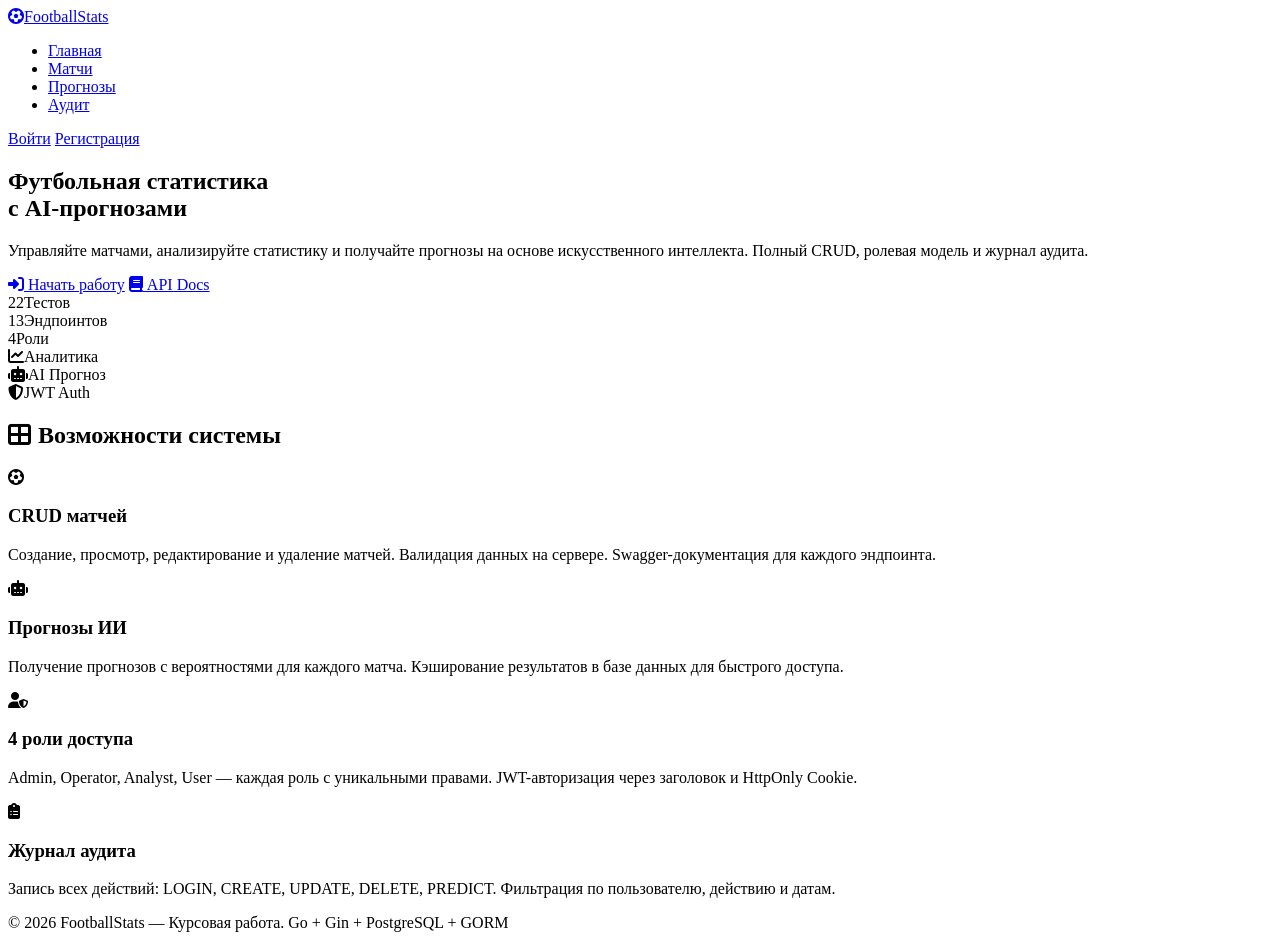
==== frontend/index.html @ 7b6fcb59 "FULL BDBDBDBDBD" ====
<!DOCTYPE html>
<html lang="ru">
<head>
    <meta charset="UTF-8">
    <meta name="viewport" content="width=device-width, initial-scale=1.0">
    <title>Football Stats — Статистика матчей</title>
    <link rel="stylesheet" href="/static/css/styles.css">
    <link href="https://fonts.googleapis.com/css2?family=Inter:wght@300;400;500;600;700;800&display=swap" rel="stylesheet">
    <link rel="stylesheet" href="https://cdnjs.cloudflare.com/ajax/libs/font-awesome/6.4.0/css/all.min.css">
</head>
<body>
    <nav class="navbar">
        <div class="container nav-container">
            <a href="/" class="logo"><i class="fas fa-futbol"></i><span>FootballStats</span></a>
            <ul class="nav-menu">
                <li><a href="/" class="active">Главная</a></li>
                <li><a href="/matches">Матчи</a></li>
                <li><a href="/predict">Прогнозы</a></li>
                <li><a href="/audit">Аудит</a></li>
            </ul>
            <div class="nav-actions">
                <a href="/login" class="btn btn-outline btn-sm">Войти</a>
                <a href="/login#register" class="btn btn-primary btn-sm">Регистрация</a>
            </div>
            <div class="hamburger"><span></span><span></span><span></span></div>
        </div>
    </nav>

    <section class="hero">
        <div class="container">
            <div class="hero-content">
                <h1 class="hero-title">Футбольная статистика<br><span>с AI-прогнозами</span></h1>
                <p class="hero-subtitle">Управляйте матчами, анализируйте статистику и получайте прогнозы на основе искусственного интеллекта. Полный CRUD, ролевая модель и журнал аудита.</p>
                <div class="hero-buttons">
                    <a href="/login" class="btn btn-primary btn-lg"><i class="fas fa-sign-in-alt"></i> Начать работу</a>
                    <a href="/swagger/index.html" class="btn btn-outline btn-lg" target="_blank"><i class="fas fa-book"></i> API Docs</a>
                </div>
                <div class="hero-stats">
                    <div class="stat-item"><span class="stat-number">22</span><span class="stat-label">Тестов</span></div>
                    <div class="stat-item"><span class="stat-number">13</span><span class="stat-label">Эндпоинтов</span></div>
                    <div class="stat-item"><span class="stat-number">4</span><span class="stat-label">Роли</span></div>
                </div>
            </div>
            <div class="hero-visual">
                <div class="floating-card fc1"><i class="fas fa-chart-line"></i><span>Аналитика</span></div>
                <div class="floating-card fc2"><i class="fas fa-robot"></i><span>AI Прогноз</span></div>
                <div class="floating-card fc3"><i class="fas fa-shield-alt"></i><span>JWT Auth</span></div>
            </div>
        </div>
    </section>

    <section class="section">
        <div class="container">
            <div class="section-header">
                <h2 class="section-title"><i class="fas fa-th-large"></i> Возможности системы</h2>
            </div>
            <div class="features-grid">
                <div class="feature-card">
                    <div class="feature-icon green"><i class="fas fa-futbol"></i></div>
                    <h3>CRUD матчей</h3>
                    <p>Создание, просмотр, редактирование и удаление матчей. Валидация данных на сервере. Swagger-документация для каждого эндпоинта.</p>
                </div>
                <div class="feature-card">
                    <div class="feature-icon blue"><i class="fas fa-robot"></i></div>
                    <h3>Прогнозы ИИ</h3>
                    <p>Получение прогнозов с вероятностями для каждого матча. Кэширование результатов в базе данных для быстрого доступа.</p>
                </div>
                <div class="feature-card">
                    <div class="feature-icon purple"><i class="fas fa-user-shield"></i></div>
                    <h3>4 роли доступа</h3>
                    <p>Admin, Operator, Analyst, User — каждая роль с уникальными правами. JWT-авторизация через заголовок и HttpOnly Cookie.</p>
                </div>
                <div class="feature-card">
                    <div class="feature-icon amber"><i class="fas fa-clipboard-list"></i></div>
                    <h3>Журнал аудита</h3>
                    <p>Запись всех действий: LOGIN, CREATE, UPDATE, DELETE, PREDICT. Фильтрация по пользователю, действию и датам.</p>
                </div>
            </div>
        </div>
    </section>

    <footer class="footer">
        <div class="container">
            <p>&copy; 2026 FootballStats — Курсовая работа. Go + Gin + PostgreSQL + GORM</p>
        </div>
    </footer>

    <script src="/static/js/api.js"></script>
    <script src="/static/js/app.js"></script>
    <script src="/static/js/auth.js"></script>
    <script>Auth.check();</script>
</body>
</html>
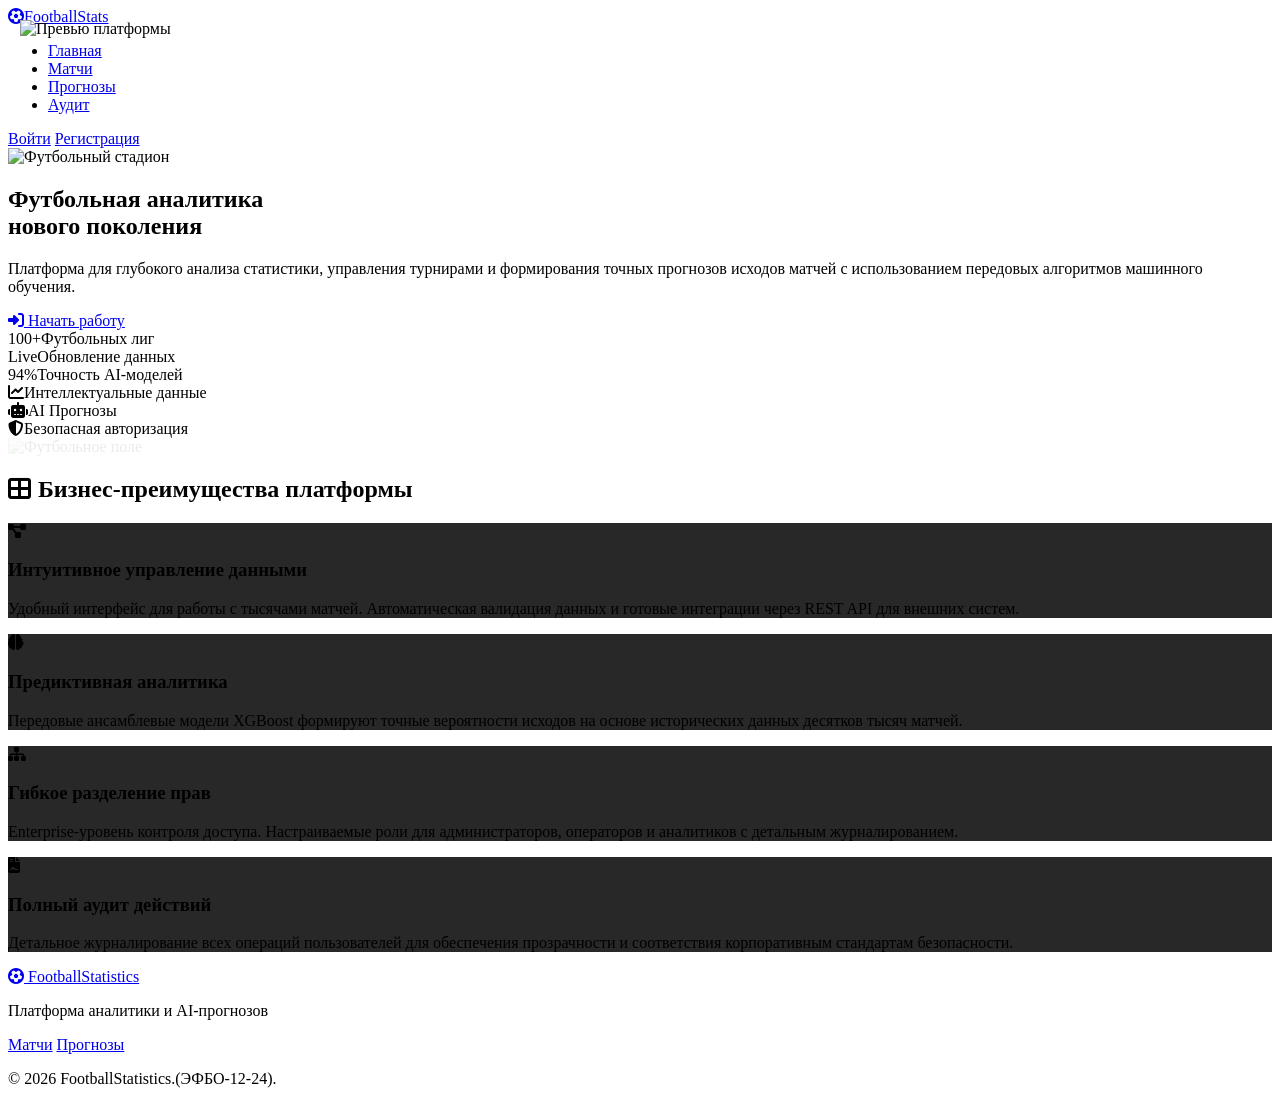
==== commit 41ec21c7: "ФУЛЛ обновление фронтенда: черно-желтый дизайн + фотографии" ====
--- a/frontend/index.html
+++ b/frontend/index.html
@@ -3,7 +3,8 @@
 <head>
     <meta charset="UTF-8">
     <meta name="viewport" content="width=device-width, initial-scale=1.0">
-    <title>Football Stats — Статистика матчей</title>
+    <title>FootballStatistics — Аналитика и AI-прогнозы</title>
+    <meta name="description" content="FootballStatistics — коммерческая платформа для анализа футбольной статистики, управления турнирами и AI-прогнозов исходов матчей.">
     <link rel="stylesheet" href="/static/css/styles.css">
     <link href="https://fonts.googleapis.com/css2?family=Inter:wght@300;400;500;600;700;800&display=swap" rel="stylesheet">
     <link rel="stylesheet" href="https://cdnjs.cloudflare.com/ajax/libs/font-awesome/6.4.0/css/all.min.css">
@@ -13,10 +14,10 @@
         <div class="container nav-container">
             <a href="/" class="logo"><i class="fas fa-futbol"></i><span>FootballStats</span></a>
             <ul class="nav-menu">
-                <li><a href="/" class="active">Главная</a></li>
-                <li><a href="/matches">Матчи</a></li>
-                <li><a href="/predict">Прогнозы</a></li>
-                <li><a href="/audit">Аудит</a></li>
+                <li data-role="admin,operator,analyst,user"><a href="/" class="active">Главная</a></li>
+                <li data-role="admin,operator,analyst,user"><a href="/matches">Матчи</a></li>
+                <li data-role="admin,operator,analyst,user"><a href="/predict">Прогнозы</a></li>
+                <li data-role="admin"><a href="/audit">Аудит</a></li>
             </ul>
             <div class="nav-actions">
                 <a href="/login" class="btn btn-outline btn-sm">Войти</a>
@@ -26,62 +27,81 @@
         </div>
     </nav>
 
-    <section class="hero">
-        <div class="container">
-            <div class="hero-content">
-                <h1 class="hero-title">Футбольная статистика<br><span>с AI-прогнозами</span></h1>
-                <p class="hero-subtitle">Управляйте матчами, анализируйте статистику и получайте прогнозы на основе искусственного интеллекта. Полный CRUD, ролевая модель и журнал аудита.</p>
-                <div class="hero-buttons">
-                    <a href="/login" class="btn btn-primary btn-lg"><i class="fas fa-sign-in-alt"></i> Начать работу</a>
-                    <a href="/swagger/index.html" class="btn btn-outline btn-lg" target="_blank"><i class="fas fa-book"></i> API Docs</a>
+    <main>
+        <section class="hero">
+            <img src="/static/foto/index1.jpg" alt="Футбольный стадион" class="photo-landscape">
+            <div class="photo-overlay"></div>
+            <div class="container hero-with-bg">
+                <div class="hero-content">
+                    <h1 class="hero-title">Футбольная аналитика<br><span>нового поколения</span></h1>
+                    <p class="hero-subtitle">Платформа для глубокого анализа статистики, управления турнирами и формирования точных прогнозов исходов матчей с использованием передовых алгоритмов машинного обучения.</p>
+                    <div class="hero-buttons">
+                        <a href="/login" class="btn btn-primary btn-lg"><i class="fas fa-sign-in-alt"></i> Начать работу</a>
+                    </div>
+                    <div class="hero-stats">
+                        <div class="stat-item"><span class="stat-number">100+</span><span class="stat-label">Футбольных лиг</span></div>
+                        <div class="stat-item"><span class="stat-number">Live</span><span class="stat-label">Обновление данных</span></div>
+                        <div class="stat-item"><span class="stat-number">94%</span><span class="stat-label">Точность AI-моделей</span></div>
+                    </div>
                 </div>
-                <div class="hero-stats">
-                    <div class="stat-item"><span class="stat-number">22</span><span class="stat-label">Тестов</span></div>
-                    <div class="stat-item"><span class="stat-number">13</span><span class="stat-label">Эндпоинтов</span></div>
-                    <div class="stat-item"><span class="stat-number">4</span><span class="stat-label">Роли</span></div>
+                <div class="hero-visual">
+                    <img src="/static/foto/index2.jpg" alt="Превью платформы" class="photo-portrait" style="position: absolute; inset: 0; padding: 20px;">
+                    <div class="floating-card fc1" style="z-index: 2;"><i class="fas fa-chart-line"></i><span>Интеллектуальные данные</span></div>
+                    <div class="floating-card fc2" style="z-index: 2;"><i class="fas fa-robot"></i><span>AI Прогнозы</span></div>
+                    <div class="floating-card fc3" style="z-index: 2;"><i class="fas fa-shield-alt"></i><span>Безопасная авторизация</span></div>
                 </div>
             </div>
-            <div class="hero-visual">
-                <div class="floating-card fc1"><i class="fas fa-chart-line"></i><span>Аналитика</span></div>
-                <div class="floating-card fc2"><i class="fas fa-robot"></i><span>AI Прогноз</span></div>
-                <div class="floating-card fc3"><i class="fas fa-shield-alt"></i><span>JWT Auth</span></div>
-            </div>
-        </div>
-    </section>
+        </section>
 
-    <section class="section">
-        <div class="container">
-            <div class="section-header">
-                <h2 class="section-title"><i class="fas fa-th-large"></i> Возможности системы</h2>
-            </div>
-            <div class="features-grid">
-                <div class="feature-card">
-                    <div class="feature-icon green"><i class="fas fa-futbol"></i></div>
-                    <h3>CRUD матчей</h3>
-                    <p>Создание, просмотр, редактирование и удаление матчей. Валидация данных на сервере. Swagger-документация для каждого эндпоинта.</p>
+        <div class="section-divider"></div>
+
+        <section class="section" style="position: relative; overflow: hidden;">
+            <img src="/static/foto/index3.jpg" alt="Футбольное поле" class="photo-landscape" style="opacity: 0.08; z-index: -3;">
+            <div class="container">
+                <div class="section-header">
+                    <h2 class="section-title"><i class="fas fa-th-large"></i> Бизнес-преимущества платформы</h2>
                 </div>
-                <div class="feature-card">
-                    <div class="feature-icon blue"><i class="fas fa-robot"></i></div>
-                    <h3>Прогнозы ИИ</h3>
-                    <p>Получение прогнозов с вероятностями для каждого матча. Кэширование результатов в базе данных для быстрого доступа.</p>
-                </div>
-                <div class="feature-card">
-                    <div class="feature-icon purple"><i class="fas fa-user-shield"></i></div>
-                    <h3>4 роли доступа</h3>
-                    <p>Admin, Operator, Analyst, User — каждая роль с уникальными правами. JWT-авторизация через заголовок и HttpOnly Cookie.</p>
-                </div>
-                <div class="feature-card">
-                    <div class="feature-icon amber"><i class="fas fa-clipboard-list"></i></div>
-                    <h3>Журнал аудита</h3>
-                    <p>Запись всех действий: LOGIN, CREATE, UPDATE, DELETE, PREDICT. Фильтрация по пользователю, действию и датам.</p>
+                <div class="features-grid">
+                    <div class="feature-card" style="background: rgba(17, 17, 17, 0.9); backdrop-filter: blur(10px);">
+                        <div class="feature-icon green"><i class="fas fa-project-diagram"></i></div>
+                        <h3>Интуитивное управление данными</h3>
+                        <p>Удобный интерфейс для работы с тысячами матчей. Автоматическая валидация данных и готовые интеграции через REST API для внешних систем.</p>
+                    </div>
+                    <div class="feature-card" style="background: rgba(17, 17, 17, 0.9); backdrop-filter: blur(10px);">
+                        <div class="feature-icon blue"><i class="fas fa-brain"></i></div>
+                        <h3>Предиктивная аналитика</h3>
+                        <p>Передовые ансамблевые модели XGBoost формируют точные вероятности исходов на основе исторических данных десятков тысяч матчей.</p>
+                    </div>
+                    <div class="feature-card" style="background: rgba(17, 17, 17, 0.9); backdrop-filter: blur(10px);">
+                        <div class="feature-icon purple"><i class="fas fa-sitemap"></i></div>
+                        <h3>Гибкое разделение прав</h3>
+                        <p>Enterprise-уровень контроля доступа. Настраиваемые роли для администраторов, операторов и аналитиков с детальным журналированием.</p>
+                    </div>
+                    <div class="feature-card" style="background: rgba(17, 17, 17, 0.9); backdrop-filter: blur(10px);">
+                        <div class="feature-icon amber"><i class="fas fa-file-contract"></i></div>
+                        <h3>Полный аудит действий</h3>
+                        <p>Детальное журналирование всех операций пользователей для обеспечения прозрачности и соответствия корпоративным стандартам безопасности.</p>
+                    </div>
                 </div>
             </div>
-        </div>
-    </section>
+        </section>
+    </main>
 
     <footer class="footer">
         <div class="container">
-            <p>&copy; 2026 FootballStats — Курсовая работа. Go + Gin + PostgreSQL + GORM</p>
+            <div class="footer-content">
+                <div class="footer-brand">
+                    <a href="/" class="footer-logo"><i class="fas fa-futbol"></i> FootballStatistics</a>
+                    <p class="footer-tagline">Платформа аналитики и AI-прогнозов</p>
+                </div>
+                <div class="footer-links">
+                    <a href="/matches">Матчи</a>
+                    <a href="/predict">Прогнозы</a>
+                </div>
+            </div>
+            <div class="footer-bottom">
+                <p>&copy; 2026 FootballStatistics.(ЭФБО-12-24).</p>
+            </div>
         </div>
     </footer>
 
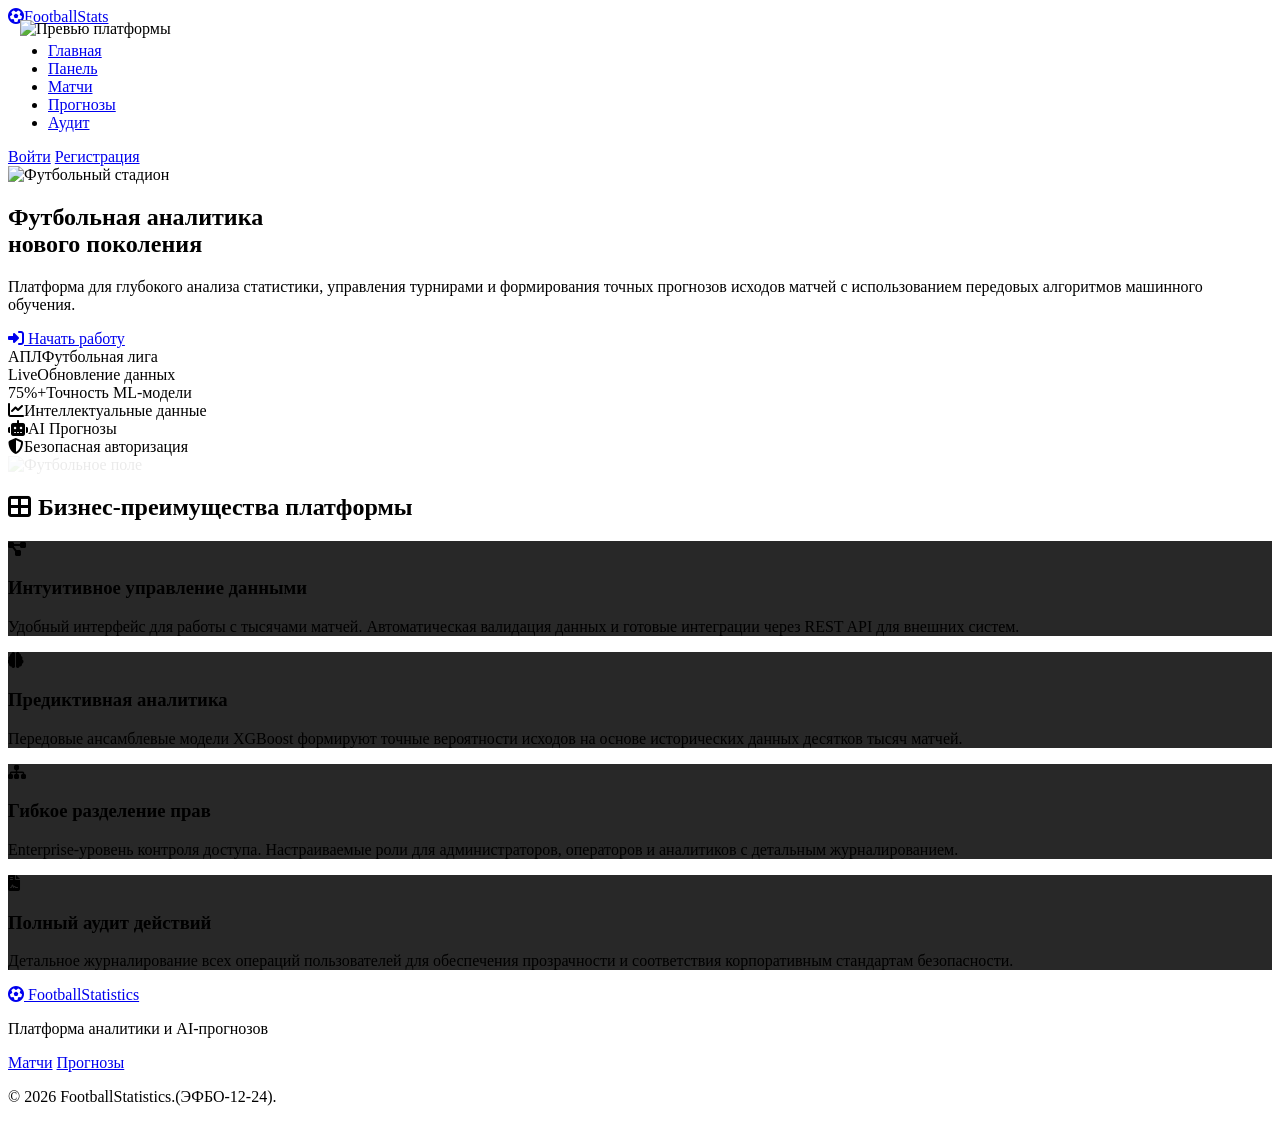
==== commit 118e9bda: "переделал ux-дизайн, чтобывсе вкладки были видны" ====
--- a/frontend/index.html
+++ b/frontend/index.html
@@ -14,7 +14,8 @@
         <div class="container nav-container">
             <a href="/" class="logo"><i class="fas fa-futbol"></i><span>FootballStats</span></a>
             <ul class="nav-menu">
-                <li data-role="admin,operator,analyst,user"><a href="/" class="active">Главная</a></li>
+                <li><a href="/" class="active">Главная</a></li>
+                <li data-role="admin,operator,analyst,user"><a href="/dashboard">Панель</a></li>
                 <li data-role="admin,operator,analyst,user"><a href="/matches">Матчи</a></li>
                 <li data-role="admin,operator,analyst,user"><a href="/predict">Прогнозы</a></li>
                 <li data-role="admin"><a href="/audit">Аудит</a></li>
@@ -39,9 +40,9 @@
                         <a href="/login" class="btn btn-primary btn-lg"><i class="fas fa-sign-in-alt"></i> Начать работу</a>
                     </div>
                     <div class="hero-stats">
-                        <div class="stat-item"><span class="stat-number">100+</span><span class="stat-label">Футбольных лиг</span></div>
+                        <div class="stat-item"><span class="stat-number">АПЛ</span><span class="stat-label">Футбольная лига</span></div>
                         <div class="stat-item"><span class="stat-number">Live</span><span class="stat-label">Обновление данных</span></div>
-                        <div class="stat-item"><span class="stat-number">94%</span><span class="stat-label">Точность AI-моделей</span></div>
+                        <div class="stat-item"><span class="stat-number">75%+</span><span class="stat-label">Точность ML-модели</span></div>
                     </div>
                 </div>
                 <div class="hero-visual">
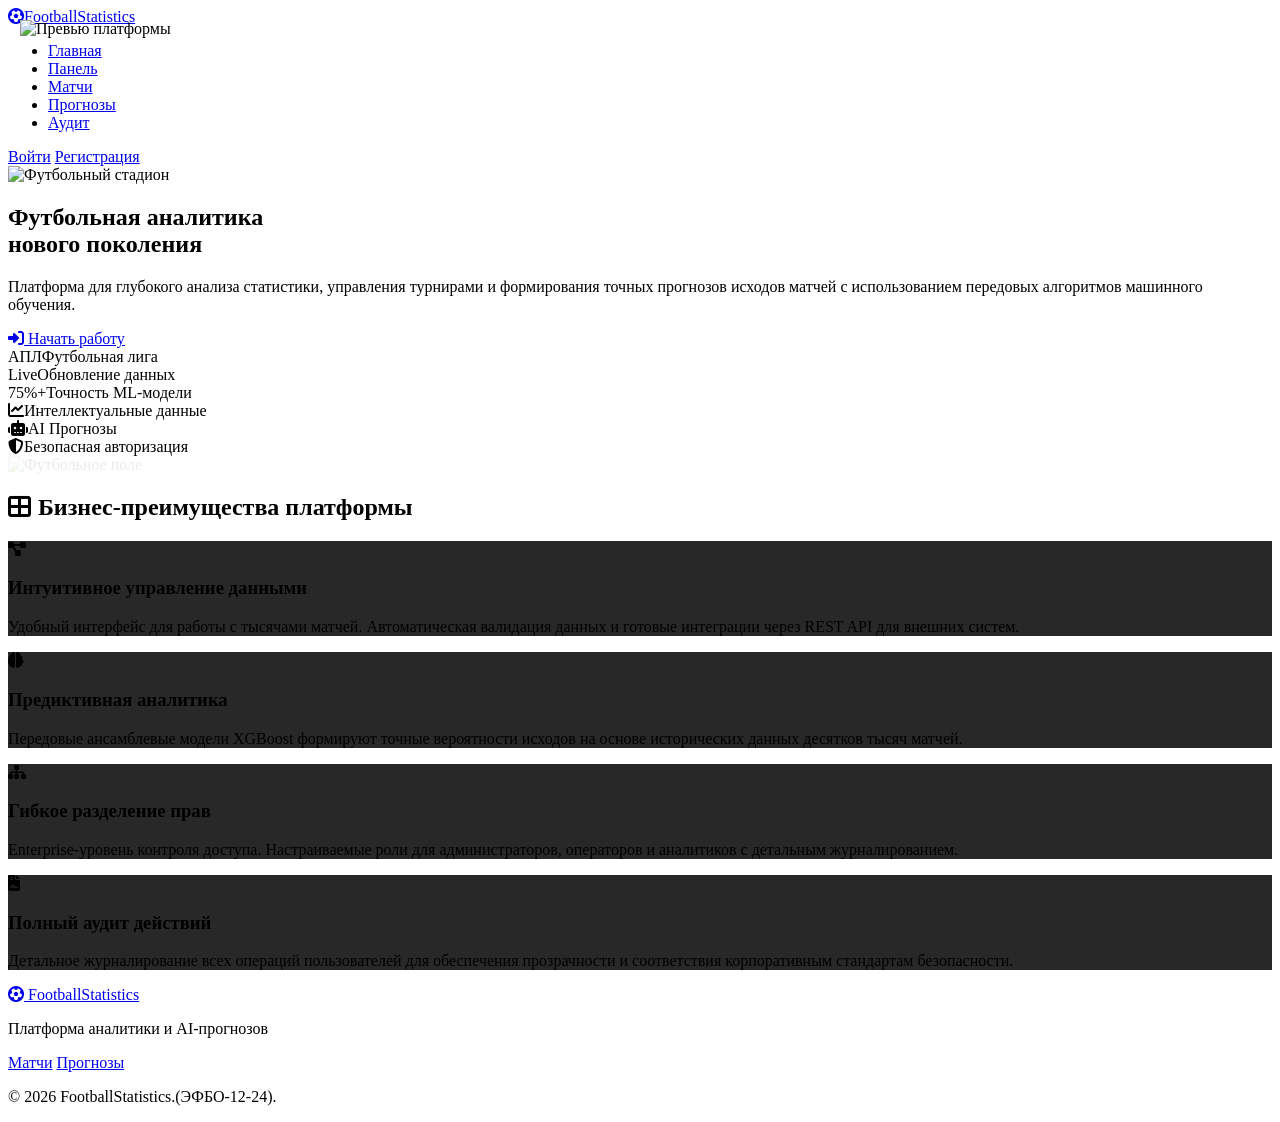
==== commit b68b7c98: "footballstats -> footballstatistics" ====
--- a/frontend/index.html
+++ b/frontend/index.html
@@ -3,7 +3,7 @@
 <head>
     <meta charset="UTF-8">
     <meta name="viewport" content="width=device-width, initial-scale=1.0">
-    <title>FootballStatistics — Аналитика и AI-прогнозы</title>
+    <title>FootballStatistics — Аналитика и ML-прогнозы</title>
     <meta name="description" content="FootballStatistics — коммерческая платформа для анализа футбольной статистики, управления турнирами и AI-прогнозов исходов матчей.">
     <link rel="stylesheet" href="/static/css/styles.css">
     <link href="https://fonts.googleapis.com/css2?family=Inter:wght@300;400;500;600;700;800&display=swap" rel="stylesheet">
@@ -12,7 +12,7 @@
 <body>
     <nav class="navbar">
         <div class="container nav-container">
-            <a href="/" class="logo"><i class="fas fa-futbol"></i><span>FootballStats</span></a>
+            <a href="/" class="logo"><i class="fas fa-futbol"></i><span>FootballStatistics</span></a>
             <ul class="nav-menu">
                 <li><a href="/" class="active">Главная</a></li>
                 <li data-role="admin,operator,analyst,user"><a href="/dashboard">Панель</a></li>
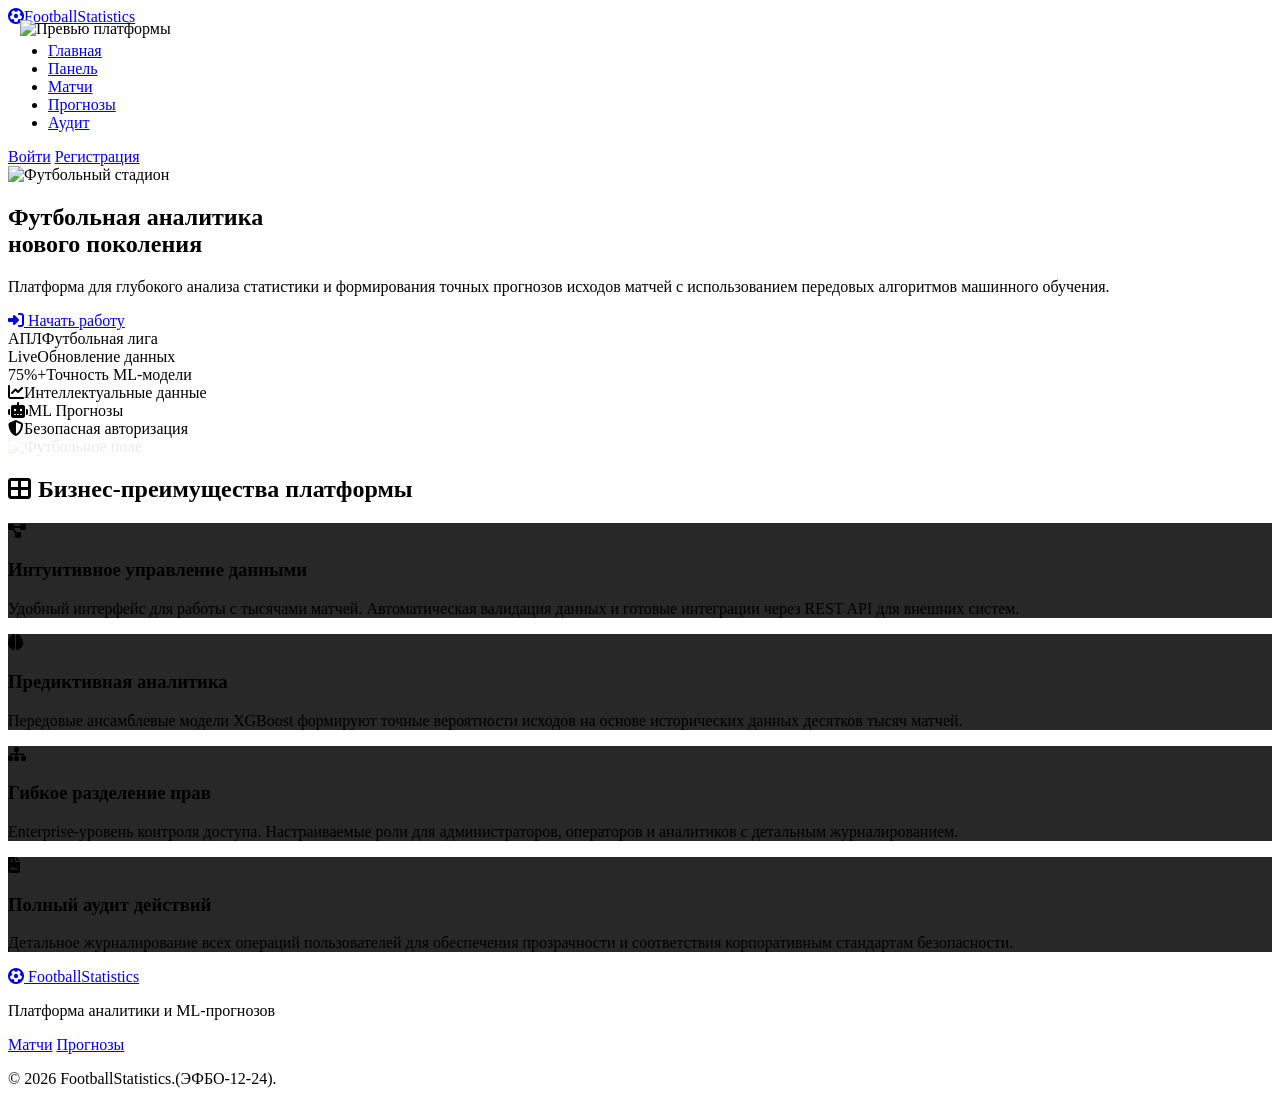
==== commit 57565301: "подправил индекс" ====
--- a/frontend/index.html
+++ b/frontend/index.html
@@ -35,7 +35,7 @@
             <div class="container hero-with-bg">
                 <div class="hero-content">
                     <h1 class="hero-title">Футбольная аналитика<br><span>нового поколения</span></h1>
-                    <p class="hero-subtitle">Платформа для глубокого анализа статистики, управления турнирами и формирования точных прогнозов исходов матчей с использованием передовых алгоритмов машинного обучения.</p>
+                    <p class="hero-subtitle">Платформа для глубокого анализа статистики и формирования точных прогнозов исходов матчей с использованием передовых алгоритмов машинного обучения.</p>
                     <div class="hero-buttons">
                         <a href="/login" class="btn btn-primary btn-lg"><i class="fas fa-sign-in-alt"></i> Начать работу</a>
                     </div>
@@ -48,7 +48,7 @@
                 <div class="hero-visual">
                     <img src="/static/foto/index2.jpg" alt="Превью платформы" class="photo-portrait" style="position: absolute; inset: 0; padding: 20px;">
                     <div class="floating-card fc1" style="z-index: 2;"><i class="fas fa-chart-line"></i><span>Интеллектуальные данные</span></div>
-                    <div class="floating-card fc2" style="z-index: 2;"><i class="fas fa-robot"></i><span>AI Прогнозы</span></div>
+                    <div class="floating-card fc2" style="z-index: 2;"><i class="fas fa-robot"></i><span>ML Прогнозы</span></div>
                     <div class="floating-card fc3" style="z-index: 2;"><i class="fas fa-shield-alt"></i><span>Безопасная авторизация</span></div>
                 </div>
             </div>
@@ -93,7 +93,7 @@
             <div class="footer-content">
                 <div class="footer-brand">
                     <a href="/" class="footer-logo"><i class="fas fa-futbol"></i> FootballStatistics</a>
-                    <p class="footer-tagline">Платформа аналитики и AI-прогнозов</p>
+                    <p class="footer-tagline">Платформа аналитики и ML-прогнозов</p>
                 </div>
                 <div class="footer-links">
                     <a href="/matches">Матчи</a>
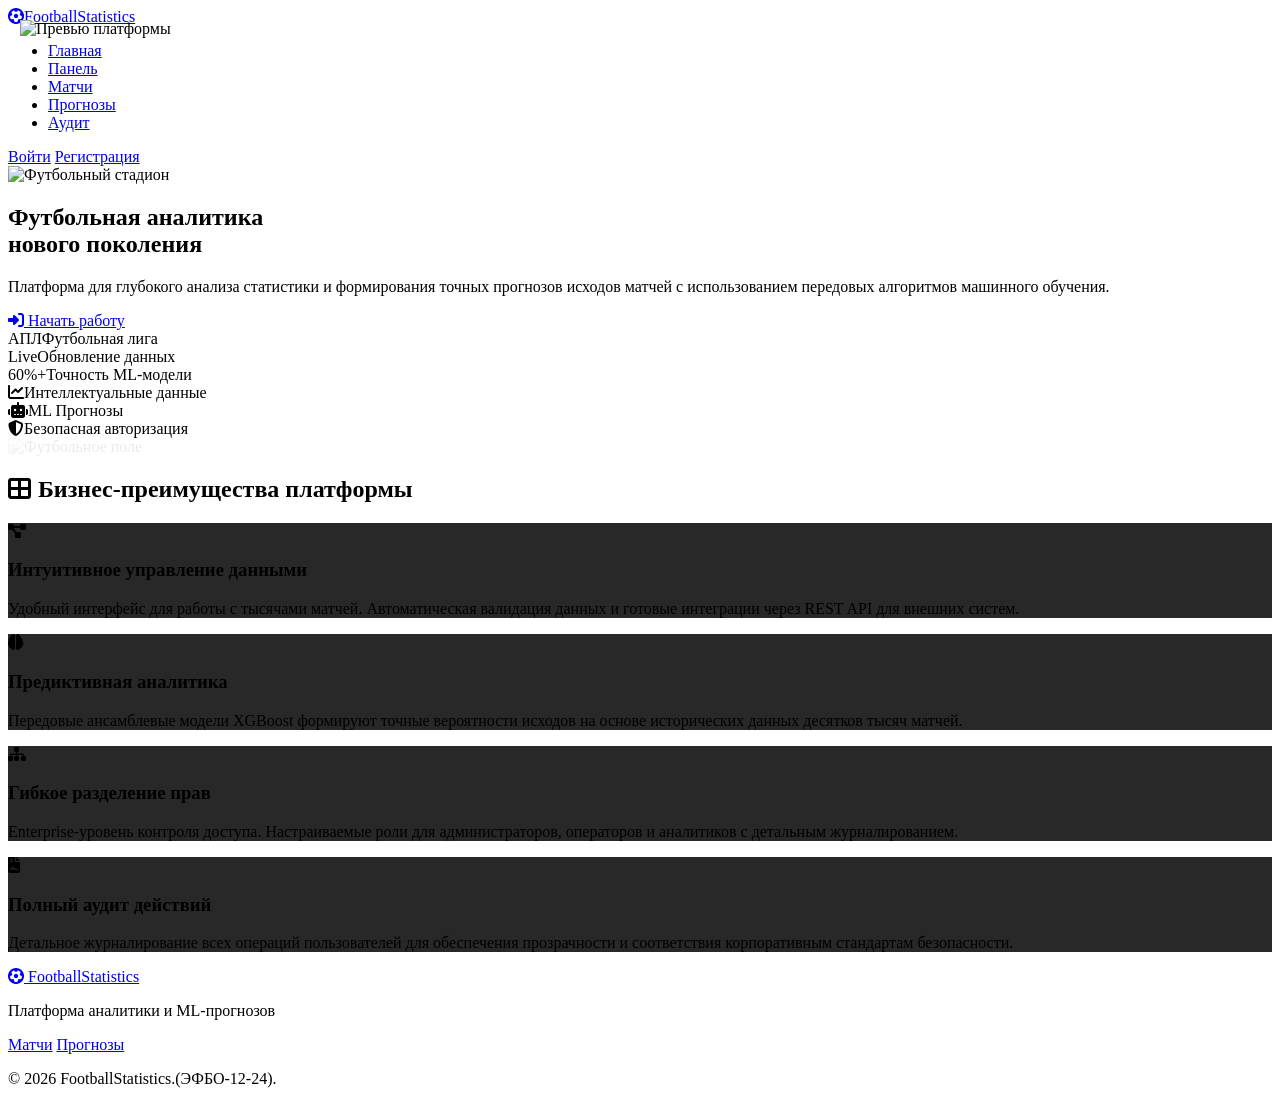
==== commit 801da389: "60% accurary" ====
--- a/frontend/index.html
+++ b/frontend/index.html
@@ -42,7 +42,7 @@
                     <div class="hero-stats">
                         <div class="stat-item"><span class="stat-number">АПЛ</span><span class="stat-label">Футбольная лига</span></div>
                         <div class="stat-item"><span class="stat-number">Live</span><span class="stat-label">Обновление данных</span></div>
-                        <div class="stat-item"><span class="stat-number">75%+</span><span class="stat-label">Точность ML-модели</span></div>
+                        <div class="stat-item"><span class="stat-number">60%+</span><span class="stat-label">Точность ML-модели</span></div>
                     </div>
                 </div>
                 <div class="hero-visual">
